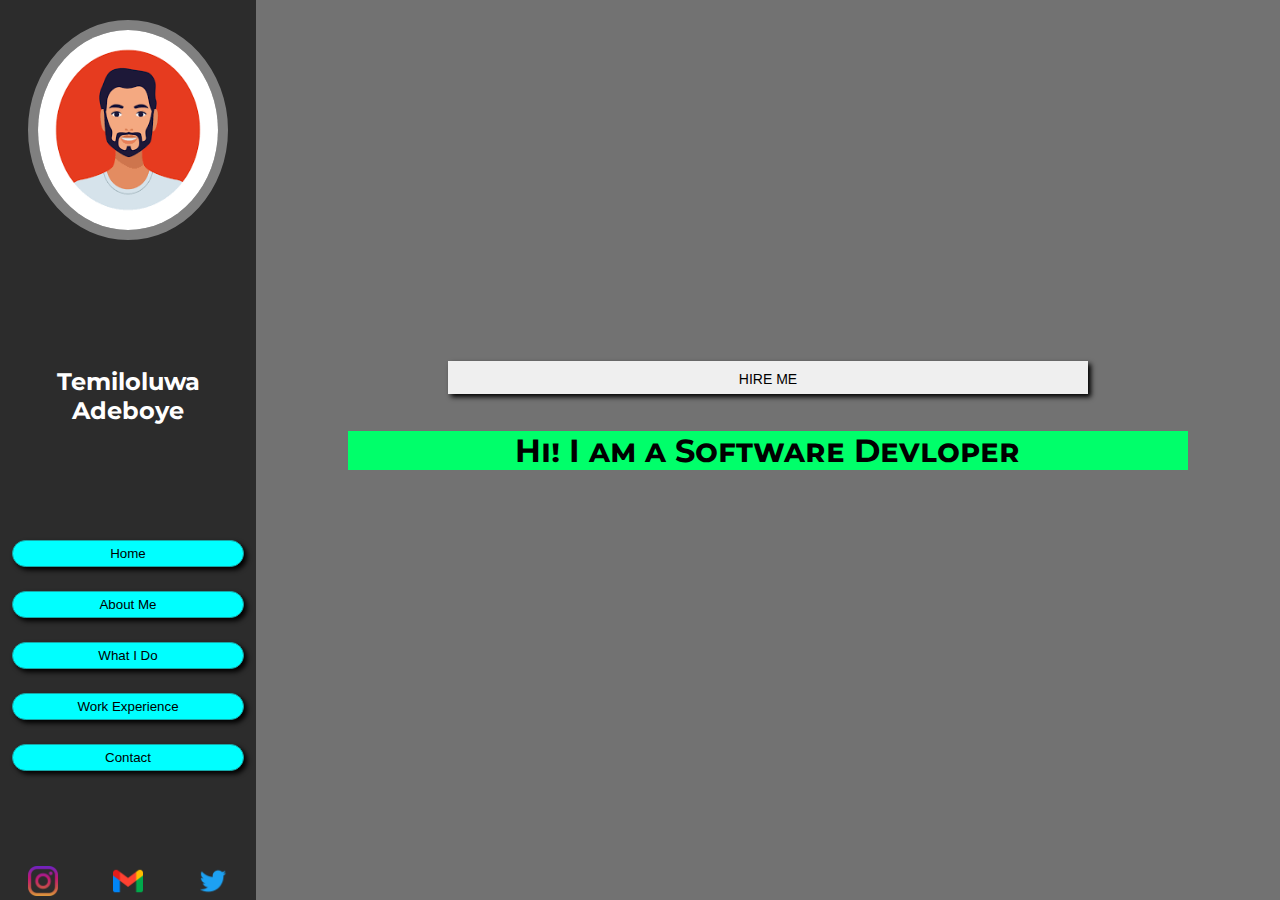
==== index.html @ 02a70b6d "initialization" ====
<!DOCTYPE html>
<html lang="en">

<head> 
    <meta charset="UTF-8">
    <meta http-equiv="X-UA-Compatible" content="IE=edge">
    <meta name="viewport" content="width=device-width, initial-scale=1.0">
    <link rel="icon" type="image/png" href="./Quan.PNG">
    <link rel="stylesheet" href="./project_index.css">
    <link rel="preconnect" href="https://fonts.googleapis.com">
    <link rel="preconnect" href="https://fonts.gstatic.com" crossorigin>
    <link href="https://fonts.googleapis.com/css2?family=Montserrat&display=swap" rel="stylesheet">
    <script src="./project_index.js"></script>
    <title>Temi Adeboye</title>
</head>

<body>
    <div id="screen">
        <div id="sidemenu">
            <div id="pfpholder">
                <img src="./avatar.png" id="pfp">
            </div>
            <h2>Temiloluwa Adeboye</h2>
            <div class="pagesholder">
                <button id="home" onclick="first()">Home</button>
                <button id="about" onclick="second()">About Me</button>
                <button id="whatIdo" onclick="third()">What I Do</button>
                <button id="resume" onclick="fourth()">Work Experience</button>
                <button id="contact" onclick="fifth()">Contact</button>
            </div>
            <div class="social">
                <a href="https://www.instagram.com/temi_ade.19/"><img src="./ig.png" id="ig"></a>
                <a href="mailto:quantem019@gmail.com"><img src="./mail.png" id="mail"></a>
                <a href="https://twitter.com/quantem019"><img src="./twitter.png" id="twitter"></a>
            </div>
        </div>
        <div id="mainmenu">
            <h1>Hi! I am a Software Devloper</h1>
            <button id="hire" onclick="hire1()">Hire Me</button>
        </div>

        <form id="jobRequestform">
            <h2>Job Request Form</h2>
            <label for="uname"><b>First Name</b></label>
            <input type="text" placeholder="Enter First Name" name="fname" required maxlength="9" class="input">

            <label for="psw"><b>Last Name</b></label>
            <input type="text" placeholder="Enter Last Name" name="lname" required class="input">

            <label for="email"><b>Email</b></label>
            <input type="email" placeholder="Enter Email" name="email" required class="input">

            <label for="pnumber"><b> Phone Number</b></label>
            <input type="tel" placeholder="Enter Phone Number" name="pnumber" id="pnumber" required>

            <select name="countryCode" id="dialcode">
                <option value="Select" selected>Select Dial Code</option>
                <option data-countryCode="DZ" value="213">Algeria (+213)</option>
                <option data-countryCode="AD" value="376">Andorra (+376)</option>
                <option data-countryCode="AO" value="244">Angola (+244)</option>
                <option data-countryCode="AI" value="1264">Anguilla (+1264)</option>
                <option data-countryCode="AG" value="1268">Antigua &amp; Barbuda (+1268)</option>
                <option data-countryCode="AR" value="54">Argentina (+54)</option>
                <option data-countryCode="AM" value="374">Armenia (+374)</option>
                <option data-countryCode="AW" value="297">Aruba (+297)</option>
                <option data-countryCode="AU" value="61">Australia (+61)</option>
                <option data-countryCode="AT" value="43">Austria (+43)</option>
                <option data-countryCode="AZ" value="994">Azerbaijan (+994)</option>
                <option data-countryCode="BS" value="1242">Bahamas (+1242)</option>
                <option data-countryCode="BH" value="973">Bahrain (+973)</option>
                <option data-countryCode="BD" value="880">Bangladesh (+880)</option>
                <option data-countryCode="BB" value="1246">Barbados (+1246)</option>
                <option data-countryCode="BY" value="375">Belarus (+375)</option>
                <option data-countryCode="BE" value="32">Belgium (+32)</option>
                <option data-countryCode="BZ" value="501">Belize (+501)</option>
                <option data-countryCode="BJ" value="229">Benin (+229)</option>
                <option data-countryCode="BM" value="1441">Bermuda (+1441)</option>
                <option data-countryCode="BT" value="975">Bhutan (+975)</option>
                <option data-countryCode="BO" value="591">Bolivia (+591)</option>
                <option data-countryCode="BA" value="387">Bosnia Herzegovina (+387)</option>
                <option data-countryCode="BW" value="267">Botswana (+267)</option>
                <option data-countryCode="BR" value="55">Brazil (+55)</option>
                <option data-countryCode="BN" value="673">Brunei (+673)</option>
                <option data-countryCode="BG" value="359">Bulgaria (+359)</option>
                <option data-countryCode="BF" value="226">Burkina Faso (+226)</option>
                <option data-countryCode="BI" value="257">Burundi (+257)</option>
                <option data-countryCode="KH" value="855">Cambodia (+855)</option>
                <option data-countryCode="CM" value="237">Cameroon (+237)</option>
                <option data-countryCode="CA" value="1">Canada (+1)</option>
                <option data-countryCode="CV" value="238">Cape Verde Islands (+238)</option>
                <option data-countryCode="KY" value="1345">Cayman Islands (+1345)</option>
                <option data-countryCode="CF" value="236">Central African Republic (+236)</option>
                <option data-countryCode="CL" value="56">Chile (+56)</option>
                <option data-countryCode="CN" value="86">China (+86)</option>
                <option data-countryCode="CO" value="57">Colombia (+57)</option>
                <option data-countryCode="KM" value="269">Comoros (+269)</option>
                <option data-countryCode="CG" value="242">Congo (+242)</option>
                <option data-countryCode="CK" value="682">Cook Islands (+682)</option>
                <option data-countryCode="CR" value="506">Costa Rica (+506)</option>
                <option data-countryCode="HR" value="385">Croatia (+385)</option>
                <option data-countryCode="CU" value="53">Cuba (+53)</option>
                <option data-countryCode="CY" value="90392">Cyprus North (+90392)</option>
                <option data-countryCode="CY" value="357">Cyprus South (+357)</option>
                <option data-countryCode="CZ" value="42">Czech Republic (+42)</option>
                <option data-countryCode="DK" value="45">Denmark (+45)</option>
                <option data-countryCode="DJ" value="253">Djibouti (+253)</option>
                <option data-countryCode="DM" value="1809">Dominica (+1809)</option>
                <option data-countryCode="DO" value="1809">Dominican Republic (+1809)</option>
                <option data-countryCode="EC" value="593">Ecuador (+593)</option>
                <option data-countryCode="EG" value="20">Egypt (+20)</option>
                <option data-countryCode="SV" value="503">El Salvador (+503)</option>
                <option data-countryCode="GQ" value="240">Equatorial Guinea (+240)</option>
                <option data-countryCode="ER" value="291">Eritrea (+291)</option>
                <option data-countryCode="EE" value="372">Estonia (+372)</option>
                <option data-countryCode="ET" value="251">Ethiopia (+251)</option>
                <option data-countryCode="FK" value="500">Falkland Islands (+500)</option>
                <option data-countryCode="FO" value="298">Faroe Islands (+298)</option>
                <option data-countryCode="FJ" value="679">Fiji (+679)</option>
                <option data-countryCode="FI" value="358">Finland (+358)</option>
                <option data-countryCode="FR" value="33">France (+33)</option>
                <option data-countryCode="GF" value="594">French Guiana (+594)</option>
                <option data-countryCode="PF" value="689">French Polynesia (+689)</option>
                <option data-countryCode="GA" value="241">Gabon (+241)</option>
                <option data-countryCode="GM" value="220">Gambia (+220)</option>
                <option data-countryCode="GE" value="7880">Georgia (+7880)</option>
                <option data-countryCode="DE" value="49">Germany (+49)</option>
                <option data-countryCode="GH" value="233">Ghana (+233)</option>
                <option data-countryCode="GI" value="350">Gibraltar (+350)</option>
                <option data-countryCode="GR" value="30">Greece (+30)</option>
                <option data-countryCode="GL" value="299">Greenland (+299)</option>
                <option data-countryCode="GD" value="1473">Grenada (+1473)</option>
                <option data-countryCode="GP" value="590">Guadeloupe (+590)</option>
                <option data-countryCode="GU" value="671">Guam (+671)</option>
                <option data-countryCode="GT" value="502">Guatemala (+502)</option>
                <option data-countryCode="GN" value="224">Guinea (+224)</option>
                <option data-countryCode="GW" value="245">Guinea - Bissau (+245)</option>
                <option data-countryCode="GY" value="592">Guyana (+592)</option>
                <option data-countryCode="HT" value="509">Haiti (+509)</option>
                <option data-countryCode="HN" value="504">Honduras (+504)</option>
                <option data-countryCode="HK" value="852">Hong Kong (+852)</option>
                <option data-countryCode="HU" value="36">Hungary (+36)</option>
                <option data-countryCode="IS" value="354">Iceland (+354)</option>
                <option data-countryCode="IN" value="91">India (+91)</option>
                <option data-countryCode="ID" value="62">Indonesia (+62)</option>
                <option data-countryCode="IR" value="98">Iran (+98)</option>
                <option data-countryCode="IQ" value="964">Iraq (+964)</option>
                <option data-countryCode="IE" value="353">Ireland (+353)</option>
                <option data-countryCode="IL" value="972">Israel (+972)</option>
                <option data-countryCode="IT" value="39">Italy (+39)</option>
                <option data-countryCode="JM" value="1876">Jamaica (+1876)</option>
                <option data-countryCode="JP" value="81">Japan (+81)</option>
                <option data-countryCode="JO" value="962">Jordan (+962)</option>
                <option data-countryCode="KZ" value="7">Kazakhstan (+7)</option>
                <option data-countryCode="KE" value="254">Kenya (+254)</option>
                <option data-countryCode="KI" value="686">Kiribati (+686)</option>
                <option data-countryCode="KP" value="850">Korea North (+850)</option>
                <option data-countryCode="KR" value="82">Korea South (+82)</option>
                <option data-countryCode="KW" value="965">Kuwait (+965)</option>
                <option data-countryCode="KG" value="996">Kyrgyzstan (+996)</option>
                <option data-countryCode="LA" value="856">Laos (+856)</option>
                <option data-countryCode="LV" value="371">Latvia (+371)</option>
                <option data-countryCode="LB" value="961">Lebanon (+961)</option>
                <option data-countryCode="LS" value="266">Lesotho (+266)</option>
                <option data-countryCode="LR" value="231">Liberia (+231)</option>
                <option data-countryCode="LY" value="218">Libya (+218)</option>
                <option data-countryCode="LI" value="417">Liechtenstein (+417)</option>
                <option data-countryCode="LT" value="370">Lithuania (+370)</option>
                <option data-countryCode="LU" value="352">Luxembourg (+352)</option>
                <option data-countryCode="MO" value="853">Macao (+853)</option>
                <option data-countryCode="MK" value="389">Macedonia (+389)</option>
                <option data-countryCode="MG" value="261">Madagascar (+261)</option>
                <option data-countryCode="MW" value="265">Malawi (+265)</option>
                <option data-countryCode="MY" value="60">Malaysia (+60)</option>
                <option data-countryCode="MV" value="960">Maldives (+960)</option>
                <option data-countryCode="ML" value="223">Mali (+223)</option>
                <option data-countryCode="MT" value="356">Malta (+356)</option>
                <option data-countryCode="MH" value="692">Marshall Islands (+692)</option>
                <option data-countryCode="MQ" value="596">Martinique (+596)</option>
                <option data-countryCode="MR" value="222">Mauritania (+222)</option>
                <option data-countryCode="YT" value="269">Mayotte (+269)</option>
                <option data-countryCode="MX" value="52">Mexico (+52)</option>
                <option data-countryCode="FM" value="691">Micronesia (+691)</option>
                <option data-countryCode="MD" value="373">Moldova (+373)</option>
                <option data-countryCode="MC" value="377">Monaco (+377)</option>
                <option data-countryCode="MN" value="976">Mongolia (+976)</option>
                <option data-countryCode="MS" value="1664">Montserrat (+1664)</option>
                <option data-countryCode="MA" value="212">Morocco (+212)</option>
                <option data-countryCode="MZ" value="258">Mozambique (+258)</option>
                <option data-countryCode="MN" value="95">Myanmar (+95)</option>
                <option data-countryCode="NA" value="264">Namibia (+264)</option>
                <option data-countryCode="NR" value="674">Nauru (+674)</option>
                <option data-countryCode="NP" value="977">Nepal (+977)</option>
                <option data-countryCode="NL" value="31">Netherlands (+31)</option>
                <option data-countryCode="NC" value="687">New Caledonia (+687)</option>
                <option data-countryCode="NZ" value="64">New Zealand (+64)</option>
                <option data-countryCode="NI" value="505">Nicaragua (+505)</option>
                <option data-countryCode="NE" value="227">Niger (+227)</option>
                <option data-countryCode="NG" value="234">Nigeria (+234)</option>
                <option data-countryCode="NU" value="683">Niue (+683)</option>
                <option data-countryCode="NF" value="672">Norfolk Islands (+672)</option>
                <option data-countryCode="NP" value="670">Northern Marianas (+670)</option>
                <option data-countryCode="NO" value="47">Norway (+47)</option>
                <option data-countryCode="OM" value="968">Oman (+968)</option>
                <option data-countryCode="PW" value="680">Palau (+680)</option>
                <option data-countryCode="PA" value="507">Panama (+507)</option>
                <option data-countryCode="PG" value="675">Papua New Guinea (+675)</option>
                <option data-countryCode="PY" value="595">Paraguay (+595)</option>
                <option data-countryCode="PE" value="51">Peru (+51)</option>
                <option data-countryCode="PH" value="63">Philippines (+63)</option>
                <option data-countryCode="PL" value="48">Poland (+48)</option>
                <option data-countryCode="PT" value="351">Portugal (+351)</option>
                <option data-countryCode="PR" value="1787">Puerto Rico (+1787)</option>
                <option data-countryCode="QA" value="974">Qatar (+974)</option>
                <option data-countryCode="RE" value="262">Reunion (+262)</option>
                <option data-countryCode="RO" value="40">Romania (+40)</option>
                <option data-countryCode="RU" value="7">Russia (+7)</option>
                <option data-countryCode="RW" value="250">Rwanda (+250)</option>
                <option data-countryCode="SM" value="378">San Marino (+378)</option>
                <option data-countryCode="ST" value="239">Sao Tome &amp; Principe (+239)</option>
                <option data-countryCode="SA" value="966">Saudi Arabia (+966)</option>
                <option data-countryCode="SN" value="221">Senegal (+221)</option>
                <option data-countryCode="CS" value="381">Serbia (+381)</option>
                <option data-countryCode="SC" value="248">Seychelles (+248)</option>
                <option data-countryCode="SL" value="232">Sierra Leone (+232)</option>
                <option data-countryCode="SG" value="65">Singapore (+65)</option>
                <option data-countryCode="SK" value="421">Slovak Republic (+421)</option>
                <option data-countryCode="SI" value="386">Slovenia (+386)</option>
                <option data-countryCode="SB" value="677">Solomon Islands (+677)</option>
                <option data-countryCode="SO" value="252">Somalia (+252)</option>
                <option data-countryCode="ZA" value="27">South Africa (+27)</option>
                <option data-countryCode="ES" value="34">Spain (+34)</option>
                <option data-countryCode="LK" value="94">Sri Lanka (+94)</option>
                <option data-countryCode="SH" value="290">St. Helena (+290)</option>
                <option data-countryCode="KN" value="1869">St. Kitts (+1869)</option>
                <option data-countryCode="SC" value="1758">St. Lucia (+1758)</option>
                <option data-countryCode="SD" value="249">Sudan (+249)</option>
                <option data-countryCode="SR" value="597">Suriname (+597)</option>
                <option data-countryCode="SZ" value="268">Swaziland (+268)</option>
                <option data-countryCode="SE" value="46">Sweden (+46)</option>
                <option data-countryCode="CH" value="41">Switzerland (+41)</option>
                <option data-countryCode="SI" value="963">Syria (+963)</option>
                <option data-countryCode="TW" value="886">Taiwan (+886)</option>
                <option data-countryCode="TJ" value="7">Tajikstan (+7)</option>
                <option data-countryCode="TH" value="66">Thailand (+66)</option>
                <option data-countryCode="TG" value="228">Togo (+228)</option>
                <option data-countryCode="TO" value="676">Tonga (+676)</option>
                <option data-countryCode="TT" value="1868">Trinidad &amp; Tobago (+1868)</option>
                <option data-countryCode="TN" value="216">Tunisia (+216)</option>
                <option data-countryCode="TR" value="90">Turkey (+90)</option>
                <option data-countryCode="TM" value="7">Turkmenistan (+7)</option>
                <option data-countryCode="TM" value="993">Turkmenistan (+993)</option>
                <option data-countryCode="TC" value="1649">Turks &amp; Caicos Islands (+1649)</option>
                <option data-countryCode="TV" value="688">Tuvalu (+688)</option>
                <option data-countryCode="UG" value="256">Uganda (+256)</option>
                <option data-countryCode="GB" value="44">UK (+44)</option>
                <option data-countryCode="UA" value="380">Ukraine (+380)</option>
                <option data-countryCode="AE" value="971">United Arab Emirates (+971)</option>
                <option data-countryCode="UY" value="598">Uruguay (+598)</option>
                <option data-countryCode="US" value="1">USA (+1)</option>
                <option data-countryCode="UZ" value="7">Uzbekistan (+7)</option>
                <option data-countryCode="VU" value="678">Vanuatu (+678)</option>
                <option data-countryCode="VA" value="379">Vatican City (+379)</option>
                <option data-countryCode="VE" value="58">Venezuela (+58)</option>
                <option data-countryCode="VN" value="84">Vietnam (+84)</option>
                <option data-countryCode="VG" value="84">Virgin Islands - British (+1284)</option>
                <option data-countryCode="VI" value="84">Virgin Islands - US (+1340)</option>
                <option data-countryCode="WF" value="681">Wallis &amp; Futuna (+681)</option>
                <option data-countryCode="YE" value="969">Yemen (North)(+969)</option>
                <option data-countryCode="YE" value="967">Yemen (South)(+967)</option>
                <option data-countryCode="ZM" value="260">Zambia (+260)</option>
                <option data-countryCode="ZW" value="263">Zimbabwe (+263)</option>
                </optgroup>
            </select>

            <label for="job"><b>Job Description</b></label>
            <textarea id="subject" name="subject" placeholder="What can I do for you?" style="height:200px"></textarea>
            <button id="submit">Submit Job Request</button>
        </form>
    </div>
</body>

</html>
---- project_index.css ----
body{
    margin: 0;  
    background-color: black;
    font-family: 'Montserrat', sans-serif;
    position: relative;
}
#screen{
    display: flex;
    width: 100vw;
    height: 100vh;
}
#sidemenu{
    text-align: center;
    background-color: rgb(44, 44, 44);
    width:20%;
    min-width: 200px;
    height: 100vh;
    display: flex;
    flex-direction:column;
    justify-content: space-between;
}
h2{
    padding: 0px;
    color:white
}
#pfpholder{
    padding: 20px;
}
#pfp{
    width:180px ;
    height:200px;
    border: 10px solid grey;
    border-radius:50%;
    transition: transform 1s;
}
#pfp:hover{
    opacity: 0.8;
    transform: scale(1.1);
    box-shadow: 3px 3px 5px ;
}
.pagesholder{
    display: flex;
    flex-direction: column;
}
.pagesholder button{
    margin: 12px;
    padding: 5px;
    background-color:cyan;
    border: 1px solid rgb(23, 167, 167);
    border-radius: 20px;
    box-shadow: 3px 3px 5px;
}
.pagesholder button:hover{
    background-color: #008CBA;
    color: rgb(0, 255, 170); 
    text-align: center;
    text-decoration: none;
    font-weight: bolder;
    transition-duration: 0.4s;
    cursor: pointer;
}
li{
    padding:5px;
}
#ig{
    height:30px;
}
#mail{
    height:30px;
}
#twitter{
    height:30px;
}
.social{
    display: flex;
    justify-content: space-around;
    
}
#mainmenu{
    display: flex;
    flex-direction: column;
    justify-content: center;
    width: 80%;
    background-color: rgb(114, 114, 114);
}
#mainmenu #hire{
    width:50%;
    text-align: center;
    padding: 5px;
    border: none;
    transition: transform 0.5s;
    font-variant-caps: all-petite-caps;
    font-size: 20px;
    position: absolute;
    left: 448px;
    top: 361px;
    box-shadow: 3px 3px 5px;
}
#hire:hover{
    opacity: 0.8;
    background-color: aqua;
    border-radius: 7%;
    transform: scale(1.2);
  
}
#mainmenu h1{
    background-color: rgb(0, 255, 106);
    width: 82%;
    text-align: center;
   margin: auto;
   font-variant-caps: small-caps;
}
#jobRequestform{
    background-image: url(./Quan.PNG);
    display: none;
    position: absolute;
    top:0;
    left:50%;
    transform: translate(-43%,10%);
    flex-direction: column;
    color: rgb(0, 0, 0);
    width: 67%;
    background-color: #fefefe;
    margin: 5% auto 15% auto; 
    border: 1px solid #888;
    -webkit-animation: animatezoom 0.6s;
    animation: animatezoom 0.6s
}
  @-webkit-keyframes animatezoom {
    from {-webkit-transform:translate(-43%,10%) scale(0)} 
    to {-webkit-transform: translate(-43%,10%) scale(1)}
  }
  @keyframes animatezoom {
    from {transform: translate(-43%,10%) scale(0)} 
    to {transform: translate(-43%,10%) scale(1)}
  }
#pnumber{
    width: 22%;
    position: absolute;
    top: 256px;
    left: 110px;
    padding: 10px;
    border: 1px solid black;
    background-color: transparent;
    text-align: left;
}

#dialcode{
    width: 11%;
    padding: 9px;
    border: 1px solid black;
    background-color: transparent;
    text-align: left;
}

#jobRequestform h2{
    text-align: center;
    color: black;
} 
.input{
    padding: 10px;
    border: 1px solid black;
    background-color: transparent;
    text-align: left;
}
#submit{
    width: 50%;
    align-self: center;
    border: none;
    padding: 10px;
    background-color: cyan;
    border-radius: 12px;
}
#submit:hover{
    background-color: #008CBA;
    color: rgb(0, 255, 170); 
    text-align: center;
    text-decoration: none;
    font-weight: bolder;
    transition-duration: 0.4s;
    cursor: pointer;
}
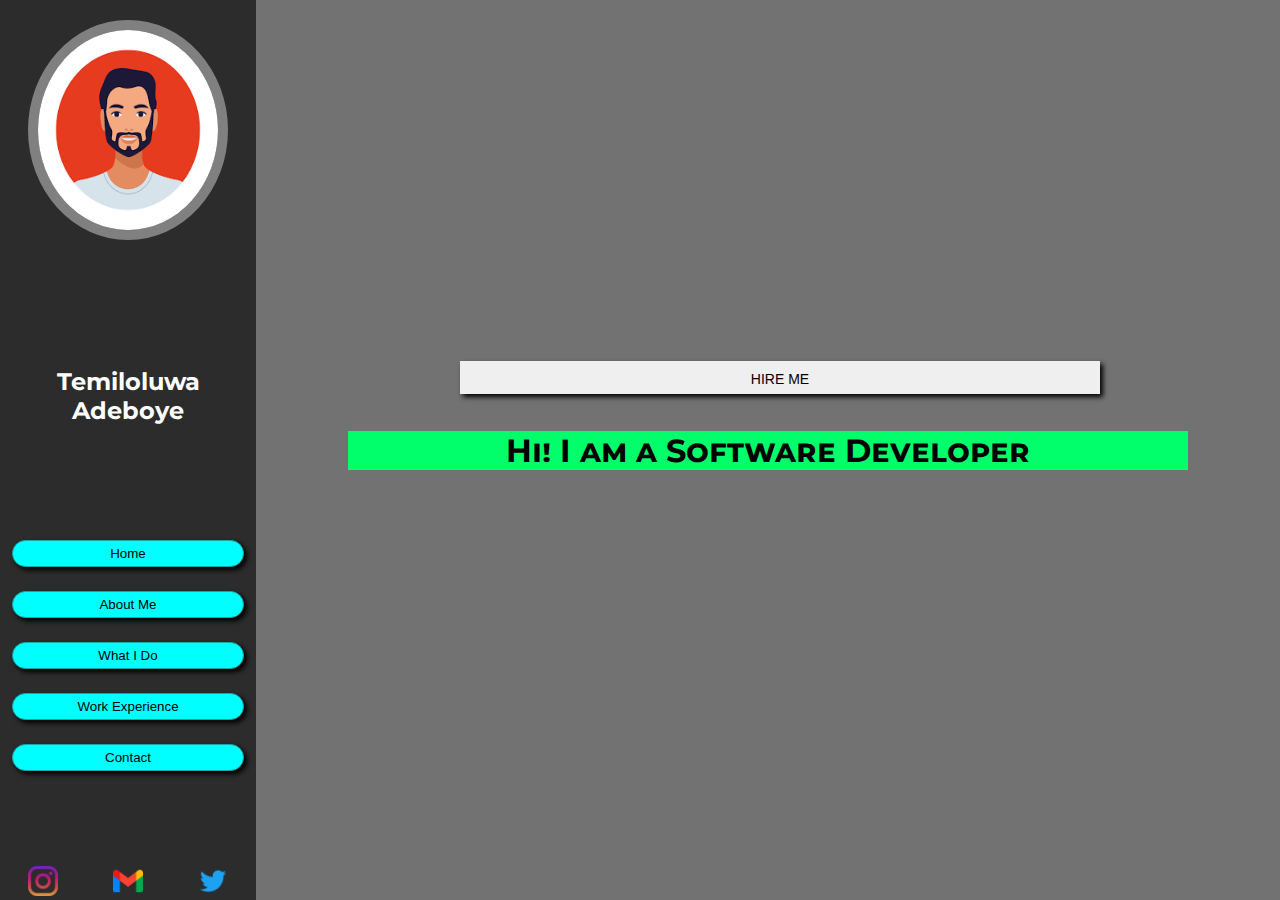
==== commit a6f691cf: "I specified some stuff" ====
--- a/index.html
+++ b/index.html
@@ -35,7 +35,7 @@
             </div>
         </div>
         <div id="mainmenu">
-            <h1>Hi! I am a Software Devloper</h1>
+            <h1>Hi! I am a Software Developer</h1>
             <button id="hire" onclick="hire1()">Hire Me</button>
         </div>
 
--- a/project_index.css
+++ b/project_index.css
@@ -64,12 +64,24 @@
 }
 #ig{
     height:30px;
+    transition: transform 0.4s;
+}
+#ig:hover{
+    transform: scale(1.3);
 }
 #mail{
     height:30px;
+    transition: transform 0.4s;
+}
+#mail:hover{
+    transform: scale(1.3);
 }
 #twitter{
     height:30px;
+    transition: transform 0.4s;
+}
+#twitter:hover{
+    transform: scale(1.3);
 }
 .social{
     display: flex;
@@ -92,14 +104,14 @@
     font-variant-caps: all-petite-caps;
     font-size: 20px;
     position: absolute;
-    left: 448px;
+    left: 460px;
     top: 361px;
     box-shadow: 3px 3px 5px;
 }
 #hire:hover{
     opacity: 0.8;
     background-color: aqua;
-    border-radius: 7%;
+    border-radius: 10px;
     transform: scale(1.2);
   
 }
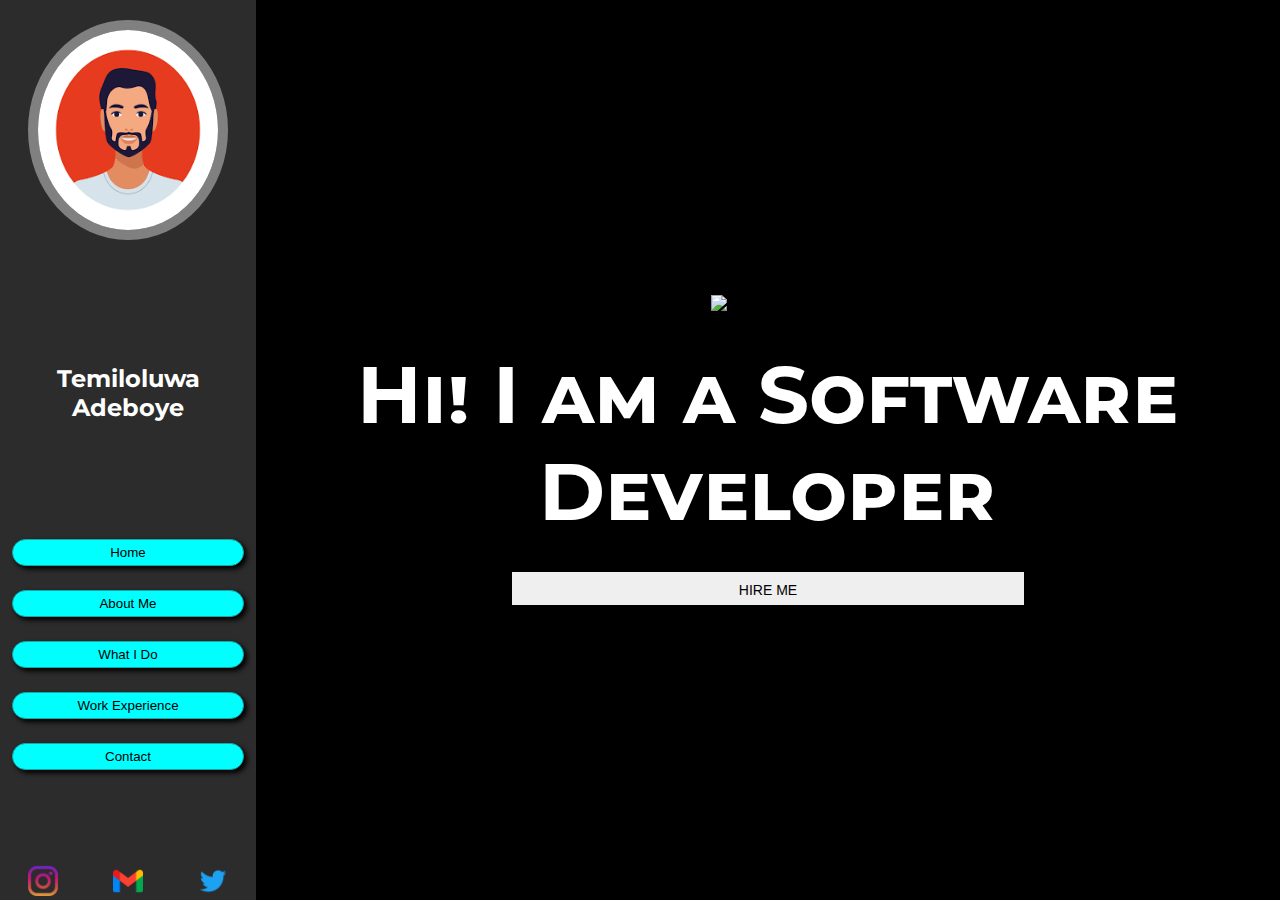
==== commit 50da3fd5: "test commit" ====
--- a/index.html
+++ b/index.html
@@ -35,6 +35,8 @@
             </div>
         </div>
         <div id="mainmenu">
+            
+            <img src="./pexels-lukas-574071.jpg" alt="background" id="">
             <h1>Hi! I am a Software Developer</h1>
             <button id="hire" onclick="hire1()">Hire Me</button>
         </div>
--- a/project_index.css
+++ b/project_index.css
@@ -25,6 +25,8 @@
 }
 #pfpholder{
     padding: 20px;
+    display: flex;
+    justify-content: center;
 }
 #pfp{
     width:180px ;
@@ -92,8 +94,9 @@
     display: flex;
     flex-direction: column;
     justify-content: center;
+    align-items:center;
     width: 80%;
-    background-color: rgb(114, 114, 114);
+    gap: 2rem;
 }
 #mainmenu #hire{
     width:50%;
@@ -103,9 +106,6 @@
     transition: transform 0.5s;
     font-variant-caps: all-petite-caps;
     font-size: 20px;
-    position: absolute;
-    left: 460px;
-    top: 361px;
     box-shadow: 3px 3px 5px;
 }
 #hire:hover{
@@ -116,11 +116,13 @@
   
 }
 #mainmenu h1{
-    background-color: rgb(0, 255, 106);
+    background-color:transparent;
+    color: white;
     width: 82%;
     text-align: center;
-   margin: auto;
-   font-variant-caps: small-caps;
+    margin:  0 auto;
+    font-variant-caps: small-caps;
+    font-size: 80px;
 }
 #jobRequestform{
     background-image: url(./Quan.PNG);
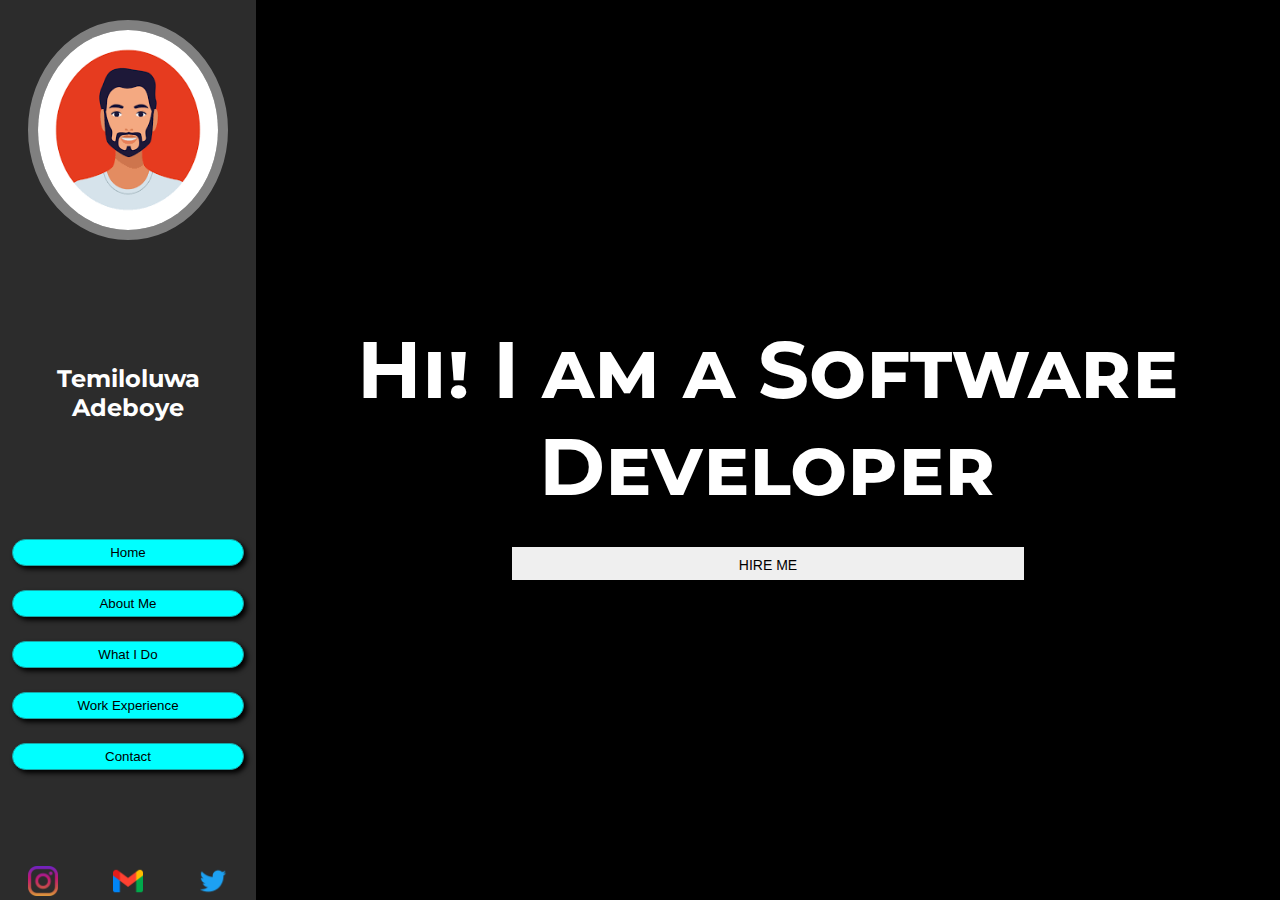
==== commit e7e5ca92: "little edits" ====
--- a/index.html
+++ b/index.html
@@ -36,13 +36,18 @@
         </div>
         <div id="mainmenu">
             
-            <img src="./pexels-lukas-574071.jpg" alt="background" id="">
+            <img src="./pexels-lukas-574071.jpg" alt="background" id="backimage">
             <h1>Hi! I am a Software Developer</h1>
             <button id="hire" onclick="hire1()">Hire Me</button>
         </div>
 
         <form id="jobRequestform">
-            <h2>Job Request Form</h2>
+            <div id="imgcontainer">
+                <img src="./Quan.PNG" alt="">
+                <h2>Job Request Form</h2>
+            </div>
+            
+            <div id="formDetails">
             <label for="uname"><b>First Name</b></label>
             <input type="text" placeholder="Enter First Name" name="fname" required maxlength="9" class="input">
 
@@ -277,6 +282,7 @@
             <label for="job"><b>Job Description</b></label>
             <textarea id="subject" name="subject" placeholder="What can I do for you?" style="height:200px"></textarea>
             <button id="submit">Submit Job Request</button>
+        </div>  
         </form>
     </div>
 </body>
--- a/project_index.css
+++ b/project_index.css
@@ -69,26 +69,25 @@
     transition: transform 0.4s;
 }
 #ig:hover{
-    transform: scale(1.3);
+    transform: scale(1.2);
 }
 #mail{
     height:30px;
     transition: transform 0.4s;
 }
 #mail:hover{
-    transform: scale(1.3);
+    transform: scale(1.2);
 }
 #twitter{
     height:30px;
     transition: transform 0.4s;
 }
 #twitter:hover{
-    transform: scale(1.3);
+    transform: scale(1.2);
 }
 .social{
     display: flex;
     justify-content: space-around;
-    
 }
 #mainmenu{
     display: flex;
@@ -125,7 +124,7 @@
     font-size: 80px;
 }
 #jobRequestform{
-    background-image: url(./Quan.PNG);
+
     display: none;
     position: absolute;
     top:0;
@@ -193,4 +192,18 @@
     font-weight: bolder;
     transition-duration: 0.4s;
     cursor: pointer;
+}
+#backimage{
+    width: 100%;
+    height: 100%;
+    position: absolute;
+    top: 0;
+    left: 0;
+    z-index: -1;
+    filter: brightness(0.5);
+}
+#imgcontainer{
+    text-align: center;
+    margin: 24px 0 12px 0;
+    position: relative;
 }